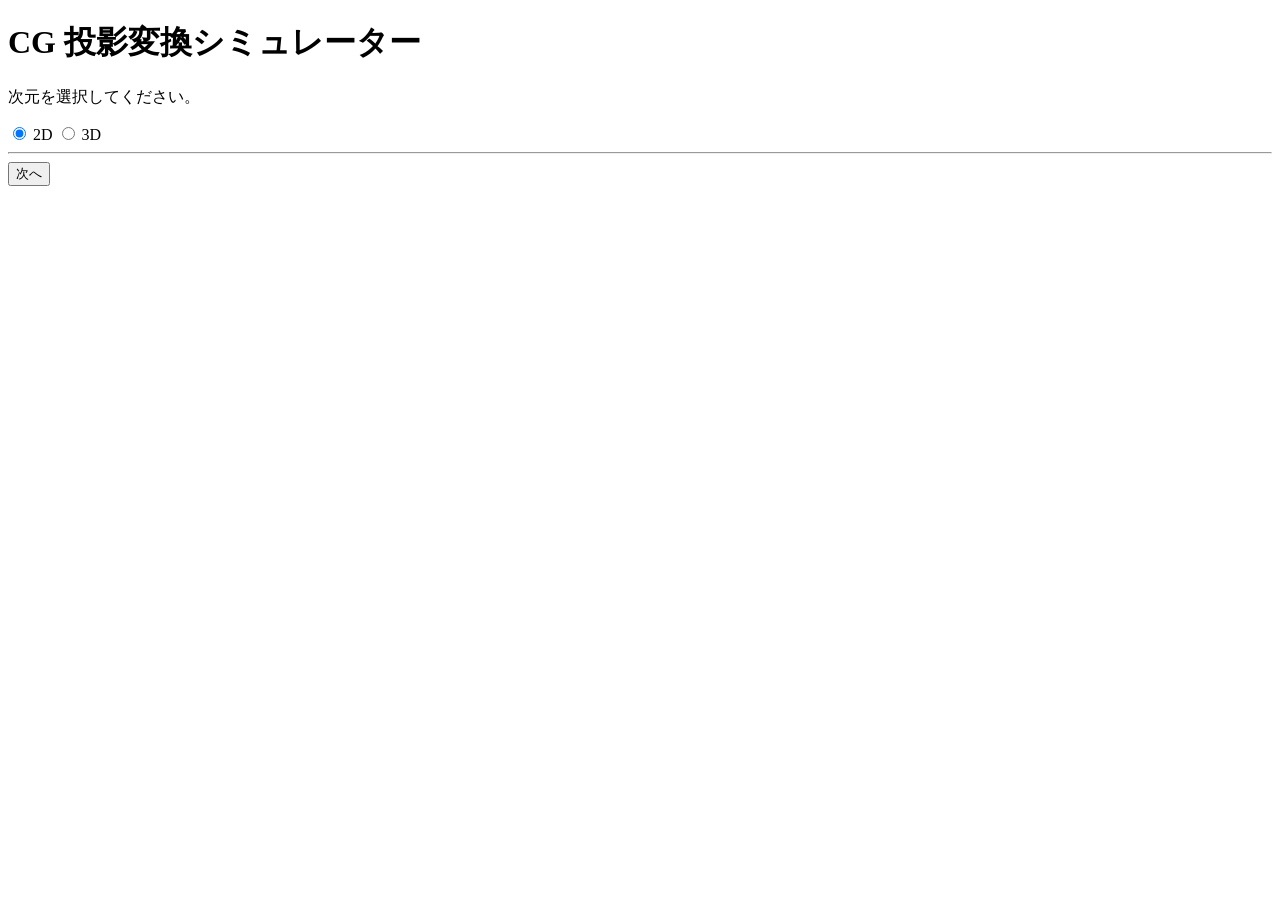
==== src/main/resources/static/index.html @ 8ee9a919 "プロジェクト構成最適化2" ====
<!DOCTYPE html>
<html lang="ja">

<head>
  <meta charset="UTF-8">
  <title>CG 投影変換シミュレーター</title>
  <meta name="viewport" content="width=device-width, initial-scale=1.0">
  <link rel="stylesheet" href="/common/css/common.css">
</head>

<body>
  <h1>CG 投影変換シミュレーター</h1>
  <p>次元を選択してください。</p>

  <form id="dimensionForm">
    <label>
      <input type="radio" name="dimension" value="2D" checked> 2D
    </label>
    <label>
      <input type="radio" name="dimension" value="3D"> 3D
    </label>

    <hr>
    <div class="btn-group">
      <button type="button" id="nextBtn" class="btn-primary">次へ</button>
    </div>
  </form>
  <script src="/2d/js/index.js" type="module"></script>
</body>

</html>
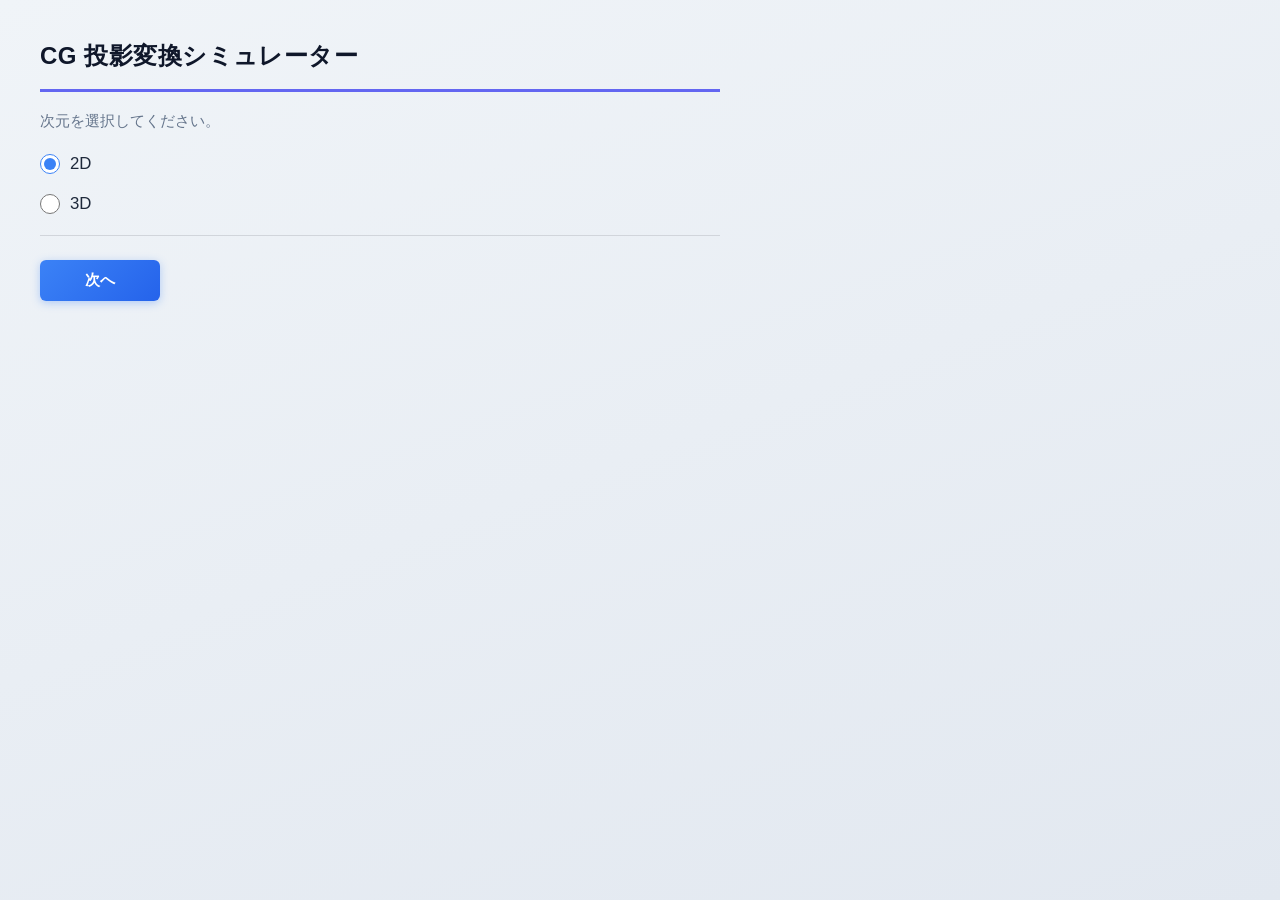
==== commit dc5d5580: "絶対パス→相対パス 変更" ====
--- a/src/main/resources/static/index.html
+++ b/src/main/resources/static/index.html
@@ -5,7 +5,8 @@
   <meta charset="UTF-8">
   <title>CG 投影変換シミュレーター</title>
   <meta name="viewport" content="width=device-width, initial-scale=1.0">
-  <link rel="stylesheet" href="/common/css/common.css">
+  <link rel="stylesheet" href="./common/css/common.css">
+  <link rel="icon" href="data:,">
 </head>
 
 <body>
@@ -25,7 +26,7 @@
       <button type="button" id="nextBtn" class="btn-primary">次へ</button>
     </div>
   </form>
-  <script src="/2d/js/index.js" type="module"></script>
+  <script src="./2D/js/index.js" type="module"></script>
 </body>
 
 </html>
--- a/src/main/resources/static/common/css/common.css
+++ b/src/main/resources/static/common/css/common.css
@@ -0,0 +1,306 @@
+/* =======================================
+   CG 投影変換シミュレーター — 共通CSS
+   ======================================= */
+
+/* --- Google Fonts --- */
+@import url('https://fonts.googleapis.com/css2?family=Noto+Sans+JP:wght@400;600;700&display=swap');
+
+/* --- CSS変数 --- */
+:root {
+    --color-primary: #3b82f6;
+    --color-primary-hover: #2563eb;
+    --color-secondary: #64748b;
+    --color-secondary-hover: #475569;
+    --color-danger: #ef4444;
+    --color-danger-hover: #dc2626;
+    --color-accent: #6366f1;
+
+    --color-bg: #f0f4f8;
+    --color-card: #ffffff;
+    --color-border: #d1d5db;
+    --color-border-focus: #93c5fd;
+    --color-text: #1e293b;
+    --color-text-muted: #64748b;
+    --color-heading: #0f172a;
+
+    --shadow-sm: 0 1px 3px rgba(0, 0, 0, 0.08);
+    --shadow-md: 0 4px 12px rgba(0, 0, 0, 0.1);
+    --shadow-lg: 0 8px 24px rgba(0, 0, 0, 0.12);
+
+    --radius-sm: 6px;
+    --radius-md: 10px;
+    --radius-lg: 14px;
+
+    --transition: 0.2s ease;
+}
+
+/* --- Reset & Base --- */
+*,
+*::before,
+*::after {
+    box-sizing: border-box;
+    margin: 0;
+    padding: 0;
+}
+
+html {
+    font-size: 16px;
+    -webkit-font-smoothing: antialiased;
+}
+
+body {
+    font-family: 'Noto Sans JP', 'Segoe UI', -apple-system, sans-serif;
+    color: var(--color-text);
+    background: linear-gradient(160deg, #f0f4f8 0%, #e2e8f0 100%);
+    min-height: 100vh;
+    line-height: 1.7;
+    display: flex;
+    padding: 36px 40px 60px;
+}
+
+
+/* body のレイアウト方向 */
+body {
+    flex-direction: column;
+    align-items: flex-start;
+}
+
+/* --- メインコンテンツカード風のラッパー --- */
+/* 各HTMLに <main class="card"> で包むのが理想だが、
+   既存HTMLにラッパーを追加しない方針で、body直下にスタイルを適用 */
+
+/* --- 見出し --- */
+h1 {
+    font-size: 1.5rem;
+    font-weight: 700;
+    color: var(--color-heading);
+    margin-bottom: 16px;
+    padding-bottom: 12px;
+    border-bottom: 3px solid var(--color-accent);
+    letter-spacing: 0.02em;
+    width: 100%;
+    max-width: 680px;
+}
+
+h3 {
+    font-size: 1.05rem;
+    font-weight: 600;
+    color: var(--color-heading);
+    margin-top: 20px;
+    margin-bottom: 10px;
+    padding-left: 12px;
+    border-left: 4px solid var(--color-primary);
+}
+
+/* --- 段落 --- */
+p {
+    color: var(--color-text-muted);
+    margin-bottom: 16px;
+    font-size: 0.95rem;
+}
+
+/* --- ボタン共通 --- */
+button {
+    display: inline-flex;
+    align-items: center;
+    justify-content: center;
+    padding: 10px 28px;
+    font-size: 0.95rem;
+    font-weight: 600;
+    font-family: inherit;
+    border: none;
+    border-radius: var(--radius-sm);
+    cursor: pointer;
+    transition: all var(--transition);
+    letter-spacing: 0.03em;
+    min-width: 120px;
+    margin: 0;
+}
+
+button:active {
+    transform: scale(0.97);
+}
+
+/* Primary ボタン（次へ・描画） */
+.btn-primary {
+    background: linear-gradient(135deg, var(--color-primary), #2563eb);
+    color: #fff;
+    box-shadow: 0 2px 8px rgba(59, 130, 246, 0.35);
+}
+
+.btn-primary:hover {
+    background: linear-gradient(135deg, var(--color-primary-hover), #1d4ed8);
+    box-shadow: 0 4px 14px rgba(59, 130, 246, 0.45);
+    transform: translateY(-1px);
+}
+
+/* Secondary ボタン（戻る） */
+.btn-secondary {
+    background: var(--color-card);
+    color: var(--color-secondary);
+    border: 1.5px solid var(--color-border);
+    box-shadow: var(--shadow-sm);
+}
+
+.btn-secondary:hover {
+    background: #f1f5f9;
+    color: var(--color-secondary-hover);
+    border-color: var(--color-secondary);
+    transform: translateY(-1px);
+}
+
+/* Accent ボタン（追加） */
+.btn-accent {
+    background: linear-gradient(135deg, var(--color-accent), #4f46e5);
+    color: #fff;
+    box-shadow: 0 2px 8px rgba(99, 102, 241, 0.35);
+}
+
+.btn-accent:hover {
+    background: linear-gradient(135deg, #4f46e5, #4338ca);
+    box-shadow: 0 4px 14px rgba(99, 102, 241, 0.45);
+    transform: translateY(-1px);
+}
+
+/* リセットボタン（はじめから） */
+.btn-danger {
+    background: var(--color-card);
+    color: var(--color-danger);
+    border: 1.5px solid var(--color-danger);
+    box-shadow: var(--shadow-sm);
+}
+
+.btn-danger:hover {
+    background: #fef2f2;
+    color: var(--color-danger-hover);
+    border-color: var(--color-danger-hover);
+    transform: translateY(-1px);
+}
+
+/* --- ボタングループ --- */
+.btn-group {
+    display: flex;
+    gap: 14px;
+    margin-top: 24px;
+    margin-bottom: 16px;
+}
+
+/* --- 入力欄 --- */
+input[type="number"],
+input[type="text"] {
+    padding: 12px 16px;
+    font-size: 1.1rem;
+    font-family: 'Consolas', 'Courier New', monospace;
+    border: 1.5px solid var(--color-border);
+    border-radius: var(--radius-sm);
+    background: var(--color-card);
+    color: var(--color-text);
+    transition: border-color var(--transition), box-shadow var(--transition);
+    width: 160px;
+    outline: none;
+}
+
+input[type="number"]:focus,
+input[type="text"]:focus {
+    border-color: var(--color-primary);
+    box-shadow: 0 0 0 3px rgba(59, 130, 246, 0.15);
+}
+
+/* --- セレクトボックス --- */
+select {
+    padding: 12px 16px;
+    font-size: 1.1rem;
+    font-family: inherit;
+    border: 1.5px solid var(--color-border);
+    border-radius: var(--radius-sm);
+    background: var(--color-card);
+    color: var(--color-text);
+    cursor: pointer;
+    outline: none;
+    transition: border-color var(--transition), box-shadow var(--transition);
+    min-width: 280px;
+    margin-bottom: 8px;
+}
+
+select:focus {
+    border-color: var(--color-primary);
+    box-shadow: 0 0 0 3px rgba(59, 130, 246, 0.15);
+}
+
+/* --- ラベル --- */
+label {
+    display: flex;
+    align-items: center;
+    gap: 10px;
+    font-size: 1.05rem;
+    color: var(--color-text);
+    margin-bottom: 12px;
+    font-weight: 500;
+}
+
+/* ラジオボタン */
+input[type="radio"] {
+    accent-color: var(--color-primary);
+    width: 20px;
+    height: 20px;
+    cursor: pointer;
+}
+
+/* --- 水平線 --- */
+hr {
+    border: none;
+    border-top: 1px solid var(--color-border);
+    margin: 16px 0;
+    width: 100%;
+    max-width: 680px;
+}
+
+/* --- セクション --- */
+section {
+    width: 100%;
+    max-width: 680px;
+    margin-bottom: 8px;
+}
+
+/* --- form --- */
+form {
+    width: 100%;
+    max-width: 680px;
+}
+
+/* --- ユーティリティ --- */
+.hidden {
+    display: none !important;
+}
+
+/* --- 情報パネル（pre 風の表示領域） --- */
+.info-panel {
+    white-space: pre;
+    font-family: 'Consolas', 'Courier New', monospace;
+    line-height: 1.6;
+    font-size: 0.875rem;
+    border: 1px solid var(--color-border);
+    border-radius: var(--radius-sm);
+    background: #f8fafc;
+    padding: 12px 16px;
+    max-width: 480px;
+}
+
+/* --- リスト（変換キュー等） --- */
+ul {
+    list-style: none;
+    padding: 0;
+}
+
+/* --- Canvas周り --- */
+canvas {
+    border: 1px solid var(--color-border);
+    border-radius: var(--radius-sm);
+    background-color: #fff;
+    box-shadow: var(--shadow-md);
+}
+
+/* --- br の余白調整 --- */
+br+hr {
+    margin-top: 0;
+}
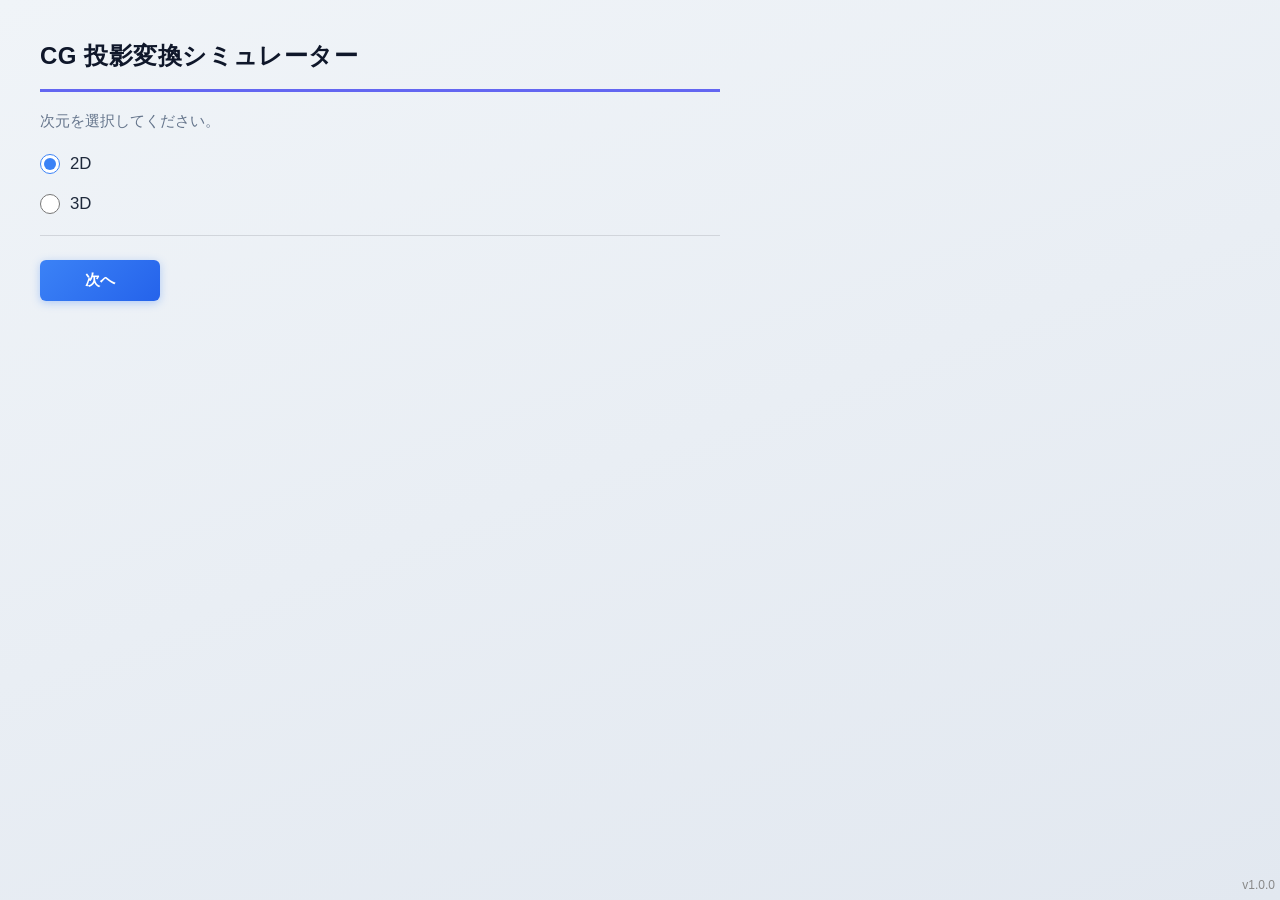
==== commit 6a95117f: "バージョン追記" ====
--- a/src/main/resources/static/index.html
+++ b/src/main/resources/static/index.html
@@ -5,7 +5,7 @@
   <meta charset="UTF-8">
   <title>CG 投影変換シミュレーター</title>
   <meta name="viewport" content="width=device-width, initial-scale=1.0">
-  <link rel="stylesheet" href="./common/css/common.css">
+  <link rel="stylesheet" href="./common/css/common.css?v=@build.timestamp@">
   <link rel="icon" href="data:,">
 </head>
 
@@ -26,7 +26,8 @@
       <button type="button" id="nextBtn" class="btn-primary">次へ</button>
     </div>
   </form>
-  <script src="./2D/js/index.js" type="module"></script>
+  <script src="./common/js/index.js?v=@build.timestamp@" type="module"></script>
+  <div style="position: fixed; bottom: 5px; right: 5px; font-size: 12px; color: #888;">v1.0.0</div>
 </body>
 
 </html>
--- a/src/main/resources/static/common/css/common.css
+++ b/src/main/resources/static/common/css/common.css
@@ -6,6 +6,7 @@
 @import url('https://fonts.googleapis.com/css2?family=Noto+Sans+JP:wght@400;600;700&display=swap');
 
 /* --- CSS変数 --- */
+
 :root {
     --color-primary: #3b82f6;
     --color-primary-hover: #2563eb;
@@ -56,6 +57,7 @@
     line-height: 1.7;
     display: flex;
     padding: 36px 40px 60px;
+    box-sizing: border-box;
 }
 
 
@@ -197,6 +199,7 @@
     color: var(--color-text);
     transition: border-color var(--transition), box-shadow var(--transition);
     width: 160px;
+    max-width: 100%;
     outline: none;
 }
 
@@ -219,6 +222,7 @@
     outline: none;
     transition: border-color var(--transition), box-shadow var(--transition);
     min-width: 280px;
+    max-width: 100%;
     margin-bottom: 8px;
 }
 
@@ -231,6 +235,7 @@
 label {
     display: flex;
     align-items: center;
+    flex-wrap: wrap;
     gap: 10px;
     font-size: 1.05rem;
     color: var(--color-text);
@@ -303,4 +308,55 @@
 /* --- br の余白調整 --- */
 br+hr {
     margin-top: 0;
+}
+
+/* --- レスポンシブ対応 --- */
+
+/* タブレット・スマホ横向き（〜768px） */
+@media screen and (max-width: 768px) {
+    body {
+        padding: 20px 16px 40px;
+    }
+
+    h1,
+    hr,
+    form,
+    section {
+        max-width: 100%;
+    }
+
+    select {
+        min-width: 0;
+        width: 100%;
+    }
+
+    .info-panel {
+        max-width: 100%;
+        overflow-x: auto;
+    }
+}
+
+/* スマホ縦向き（〜480px） */
+@media screen and (max-width: 480px) {
+    body {
+        padding: 16px 12px 32px;
+    }
+
+    h1 {
+        font-size: 1.2rem;
+    }
+
+    input[type="number"],
+    input[type="text"] {
+        flex-grow: 1;
+        width: 100%;
+    }
+
+    .btn-group {
+        flex-wrap: wrap;
+    }
+
+    button {
+        width: 100%;
+    }
 }
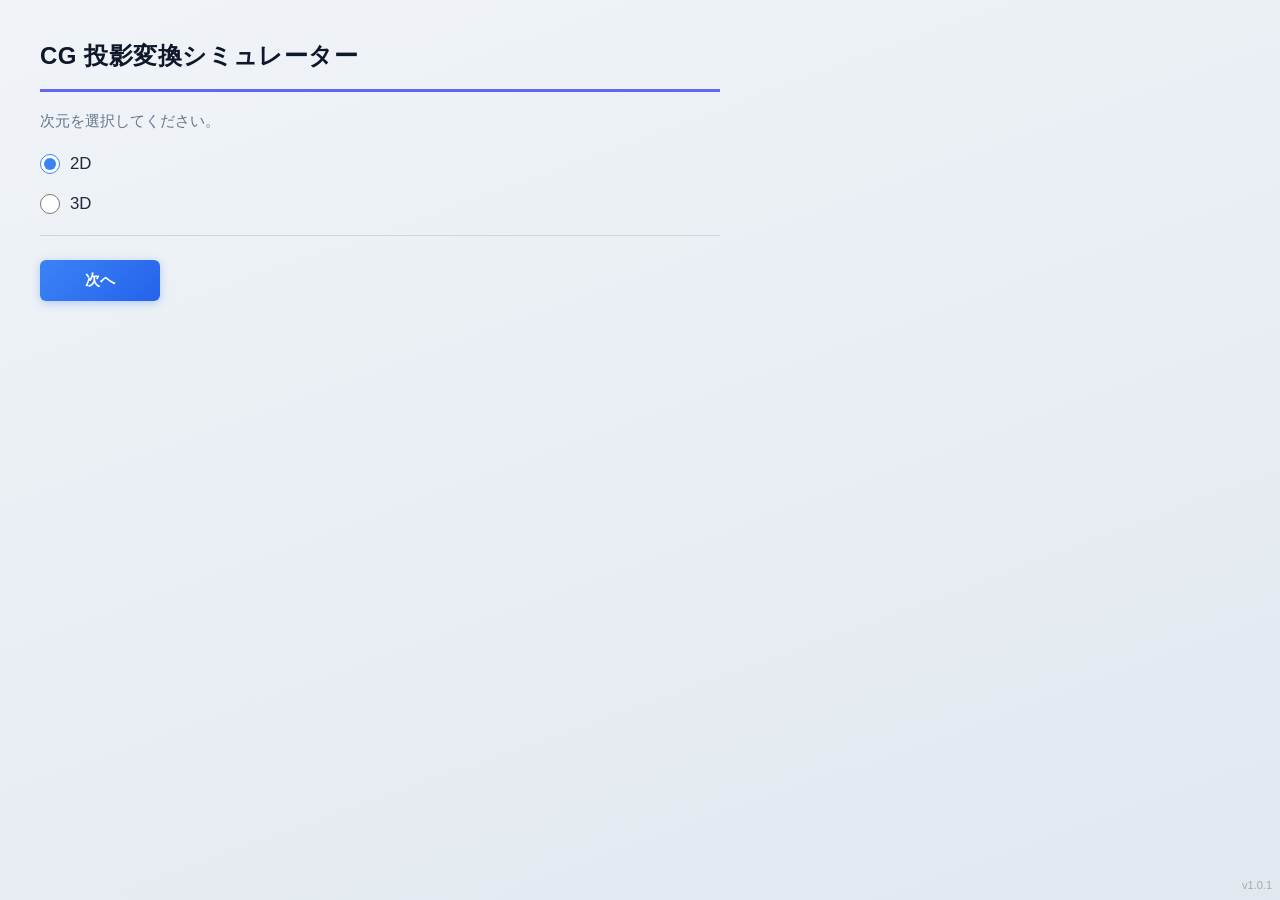
==== commit d51caa73: "バージョン全画面に追加" ====
--- a/src/main/resources/static/index.html
+++ b/src/main/resources/static/index.html
@@ -27,7 +27,6 @@
     </div>
   </form>
   <script src="./common/js/index.js?v=@build.timestamp@" type="module"></script>
-  <div style="position: fixed; bottom: 5px; right: 5px; font-size: 12px; color: #888;">v1.0.0</div>
 </body>
 
 </html>
--- a/src/main/resources/static/common/css/common.css
+++ b/src/main/resources/static/common/css/common.css
@@ -359,4 +359,17 @@
     button {
         width: 100%;
     }
+}
+
+/* --- バージョン表示（全ページ共通） --- */
+/* ※バージョンを更新する場合はここの content を変更してください */
+body::after {
+    content: "v1.0.1";
+    position: fixed;
+    bottom: 5px;
+    right: 8px;
+    font-size: 11px;
+    color: #aaa;
+    pointer-events: none;
+    z-index: 9999;
 }
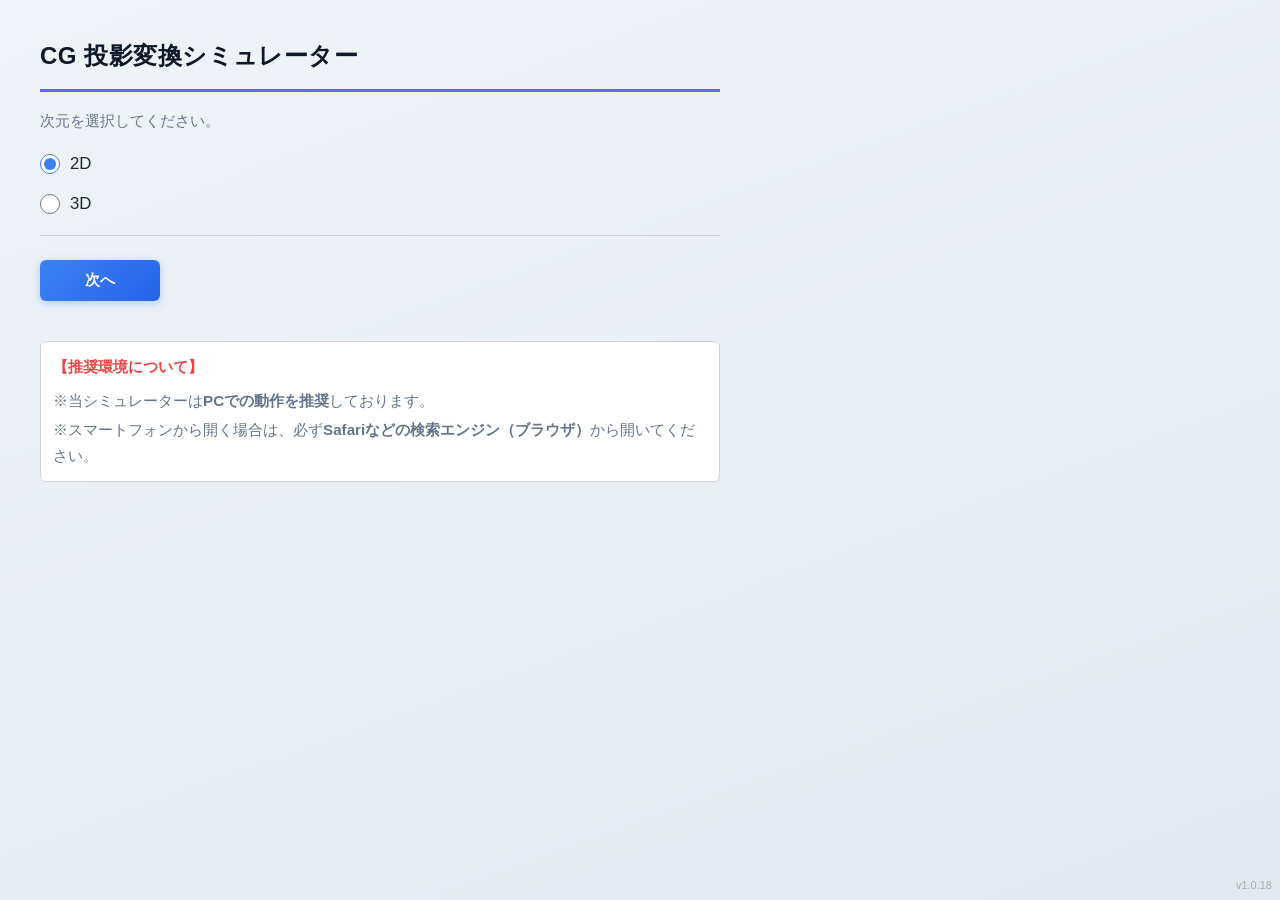
==== commit 05e3135a: "stage1 達成" ====
--- a/src/main/resources/static/index.html
+++ b/src/main/resources/static/index.html
@@ -26,6 +26,14 @@
       <button type="button" id="nextBtn" class="btn-primary">次へ</button>
     </div>
   </form>
+
+  <div
+    style="margin-top: 24px; color: var(--color-text-muted); font-size: 0.9em; max-width: 680px; padding: 12px; background-color: #fff; border: 1px solid var(--color-border); border-radius: var(--radius-sm);">
+    <p style="margin-bottom: 8px; color: var(--color-danger); font-weight: 600;">【推奨環境について】</p>
+    <p style="margin-bottom: 4px;">※当シミュレーターは<b>PCでの動作を推奨</b>しております。</p>
+    <p style="margin-bottom: 0;">※スマートフォンから開く場合は、必ず<b>Safariなどの検索エンジン（ブラウザ）</b>から開いてください。</p>
+  </div>
+
   <script src="./common/js/index.js?v=@build.timestamp@" type="module"></script>
 </body>
 
--- a/src/main/resources/static/common/css/common.css
+++ b/src/main/resources/static/common/css/common.css
@@ -4,6 +4,19 @@
 
 /* --- Google Fonts --- */
 @import url('https://fonts.googleapis.com/css2?family=Noto+Sans+JP:wght@400;600;700&display=swap');
+
+/* --- バージョン表示（全ページ共通） --- */
+/* ※バージョンを更新する場合はここの content を変更してください */
+body::after {
+    content: "v1.0.18";
+    position: fixed;
+    bottom: 5px;
+    right: 8px;
+    font-size: 11px;
+    color: #aaa;
+    pointer-events: none;
+    z-index: 9999;
+}
 
 /* --- CSS変数 --- */
 
@@ -359,17 +372,4 @@
     button {
         width: 100%;
     }
-}
-
-/* --- バージョン表示（全ページ共通） --- */
-/* ※バージョンを更新する場合はここの content を変更してください */
-body::after {
-    content: "v1.0.1";
-    position: fixed;
-    bottom: 5px;
-    right: 8px;
-    font-size: 11px;
-    color: #aaa;
-    pointer-events: none;
-    z-index: 9999;
 }
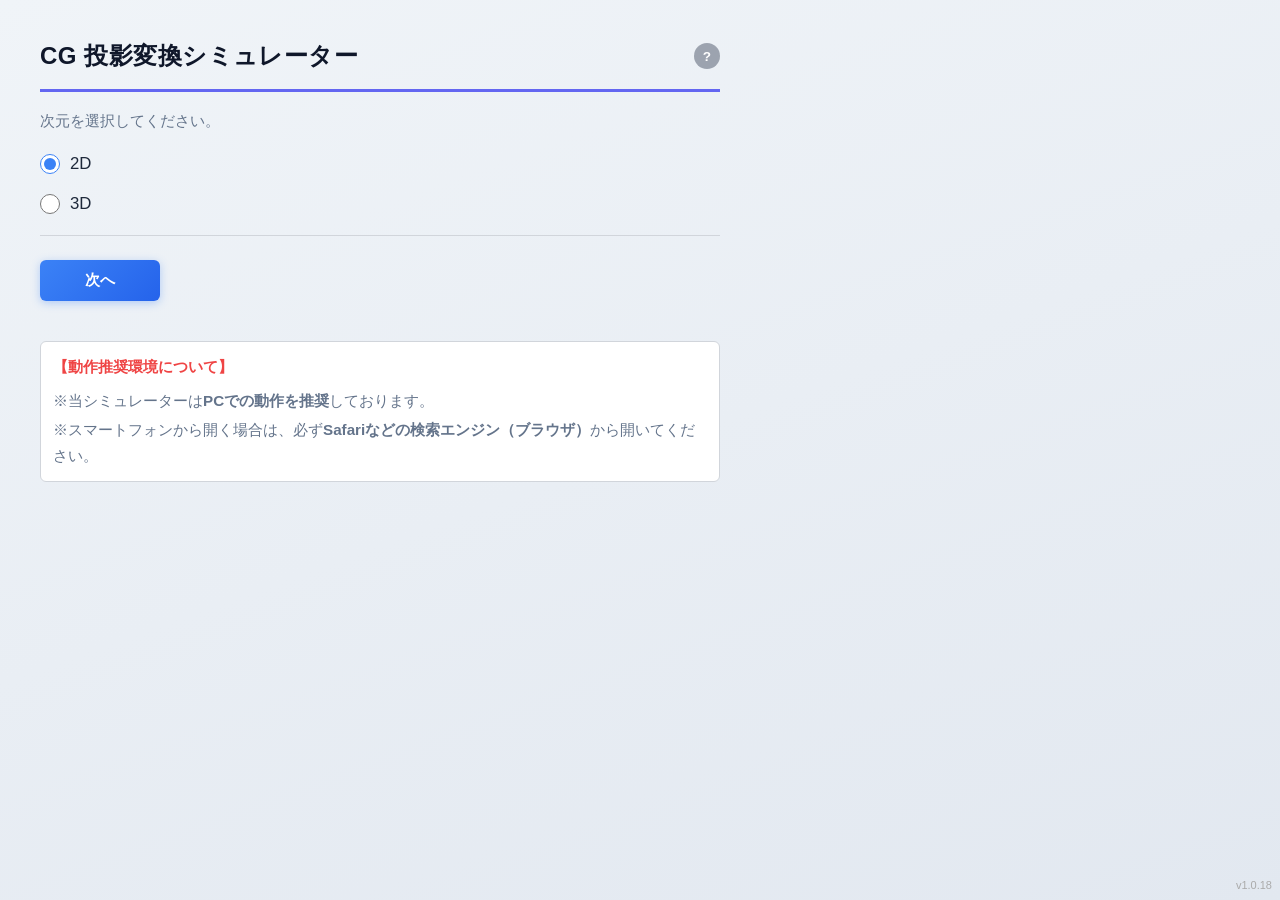
==== commit a3cdb06f: "説明追加" ====
--- a/src/main/resources/static/index.html
+++ b/src/main/resources/static/index.html
@@ -10,7 +10,15 @@
 </head>
 
 <body>
-  <h1>CG 投影変換シミュレーター</h1>
+  <div class="page-title">
+    <h1>CG 投影変換シミュレーター</h1>
+    <button class="help-btn" id="helpBtn" aria-label="このページの説明">?</button>
+    <div class="help-popup" id="helpPopup">
+      <p><strong>CG 投影変換シミュレーター</strong>へようこそ。</p>
+      <p>このツールでは、2Dまたは3Dの図形に対して幾何変換（平行移動・拡大縮小・回転など）や投影変換をシミュレートし、結果を可視化できます。</p>
+      <p>まず <strong>2D</strong> か <strong>3D</strong> を選択して「次へ」を押してください。</p>
+    </div>
+  </div>
   <p>次元を選択してください。</p>
 
   <form id="dimensionForm">
@@ -29,12 +37,13 @@
 
   <div
     style="margin-top: 24px; color: var(--color-text-muted); font-size: 0.9em; max-width: 680px; padding: 12px; background-color: #fff; border: 1px solid var(--color-border); border-radius: var(--radius-sm);">
-    <p style="margin-bottom: 8px; color: var(--color-danger); font-weight: 600;">【推奨環境について】</p>
+    <p style="margin-bottom: 8px; color: var(--color-danger); font-weight: 600;">【動作推奨環境について】</p>
     <p style="margin-bottom: 4px;">※当シミュレーターは<b>PCでの動作を推奨</b>しております。</p>
     <p style="margin-bottom: 0;">※スマートフォンから開く場合は、必ず<b>Safariなどの検索エンジン（ブラウザ）</b>から開いてください。</p>
   </div>
 
   <script src="./common/js/index.js?v=@build.timestamp@" type="module"></script>
+  <script src="./common/js/help.js?v=@build.timestamp@"></script>
 </body>
 
 </html>
--- a/src/main/resources/static/common/css/common.css
+++ b/src/main/resources/static/common/css/common.css
@@ -372,4 +372,101 @@
     button {
         width: 100%;
     }
+}
+
+/* --- ページタイトル + ヘルプボタン --- */
+.page-title {
+    position: relative;
+    display: flex;
+    align-items: center;
+    gap: 10px;
+    width: 100%;
+    max-width: 680px;
+    margin-bottom: 16px;
+    padding-bottom: 12px;
+    border-bottom: 3px solid var(--color-accent);
+}
+
+.page-title h1 {
+    margin-bottom: 0;
+    padding-bottom: 0;
+    border-bottom: none;
+    width: auto;
+    max-width: none;
+    flex: 1;
+}
+
+/* ?ボタン */
+.help-btn {
+    display: inline-flex;
+    align-items: center;
+    justify-content: center;
+    width: 26px;
+    height: 26px;
+    min-width: 26px;
+    padding: 0;
+    background: #9ca3af;
+    color: #fff;
+    border-radius: 50%;
+    font-size: 0.85rem;
+    font-weight: 700;
+    border: none;
+    cursor: pointer;
+    transition: background var(--transition);
+    flex-shrink: 0;
+    line-height: 1;
+    letter-spacing: 0;
+}
+
+.help-btn:hover {
+    background: #6b7280;
+    transform: none;
+}
+
+.help-btn:active {
+    transform: scale(0.95);
+}
+
+/* ヘルプポップアップ */
+.help-popup {
+    display: none;
+    position: absolute;
+    top: calc(100% + 8px);
+    left: 0;
+    z-index: 1000;
+    background: #fff;
+    border: 1px solid var(--color-border);
+    border-radius: var(--radius-md);
+    box-shadow: var(--shadow-lg);
+    padding: 14px 18px;
+    max-width: 360px;
+    width: max-content;
+    font-size: 0.9rem;
+    color: var(--color-text);
+    line-height: 1.65;
+}
+
+.help-popup.active {
+    display: block;
+}
+
+.help-popup p {
+    margin-bottom: 6px;
+    color: var(--color-text);
+    font-size: 0.9rem;
+}
+
+.help-popup p:last-child {
+    margin-bottom: 0;
+}
+
+.help-popup strong {
+    color: var(--color-heading);
+}
+
+@media screen and (max-width: 480px) {
+    .help-popup {
+        max-width: calc(100vw - 24px);
+        width: calc(100vw - 24px);
+    }
 }
